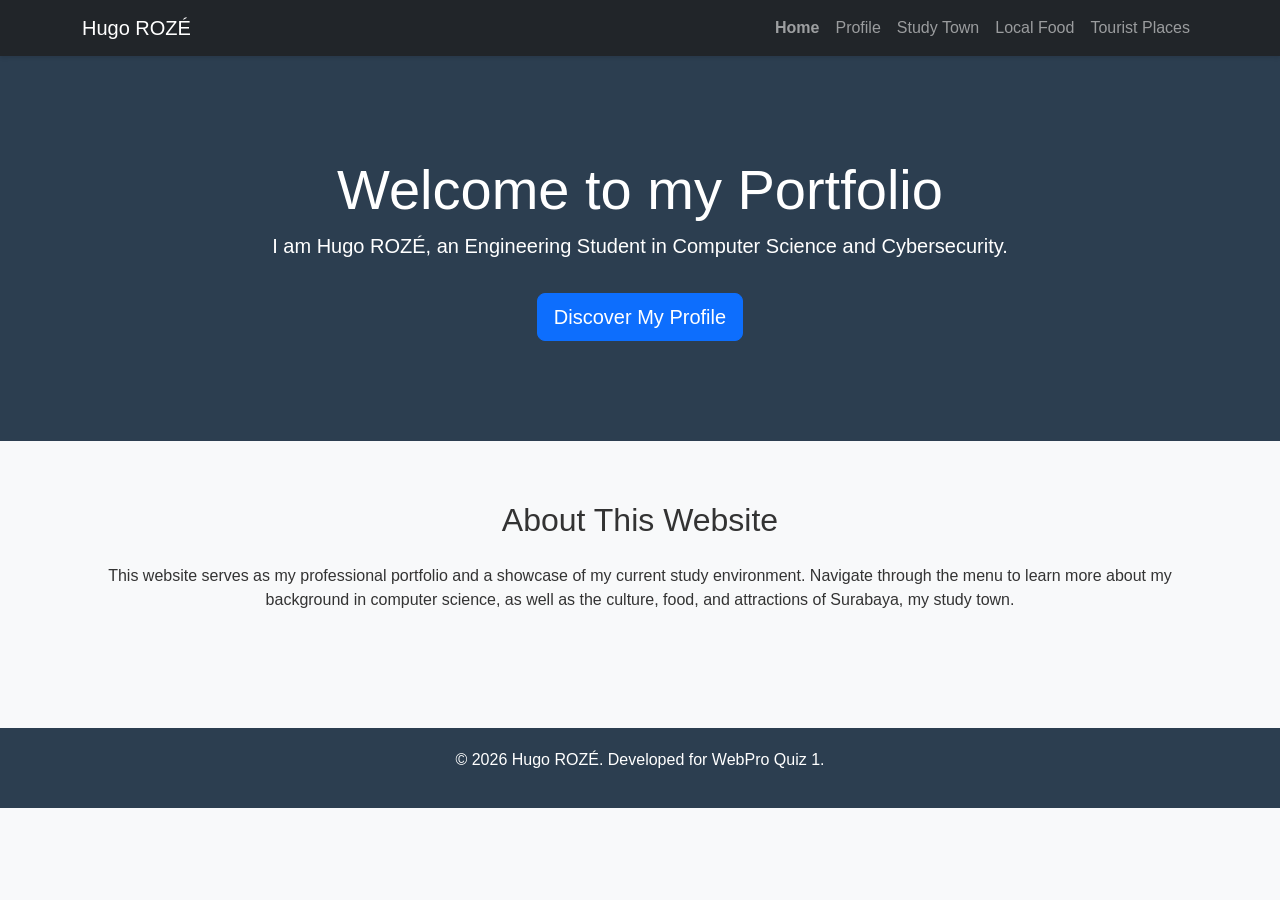
==== index.html @ a1cd0965 "Add index.html for automatic redirection to quiz1" ====
<!DOCTYPE html>
<html lang="en">
<head>
    <meta charset="UTF-8">
    <meta http-equiv="refresh" content="0; url=./quiz1/">
    <title>Redirecting...</title>
</head>
<body>
    <p>If you are not redirected automatically, follow this <a href="./quiz1/">link to the portfolio</a>.</p>
</body>
</html>
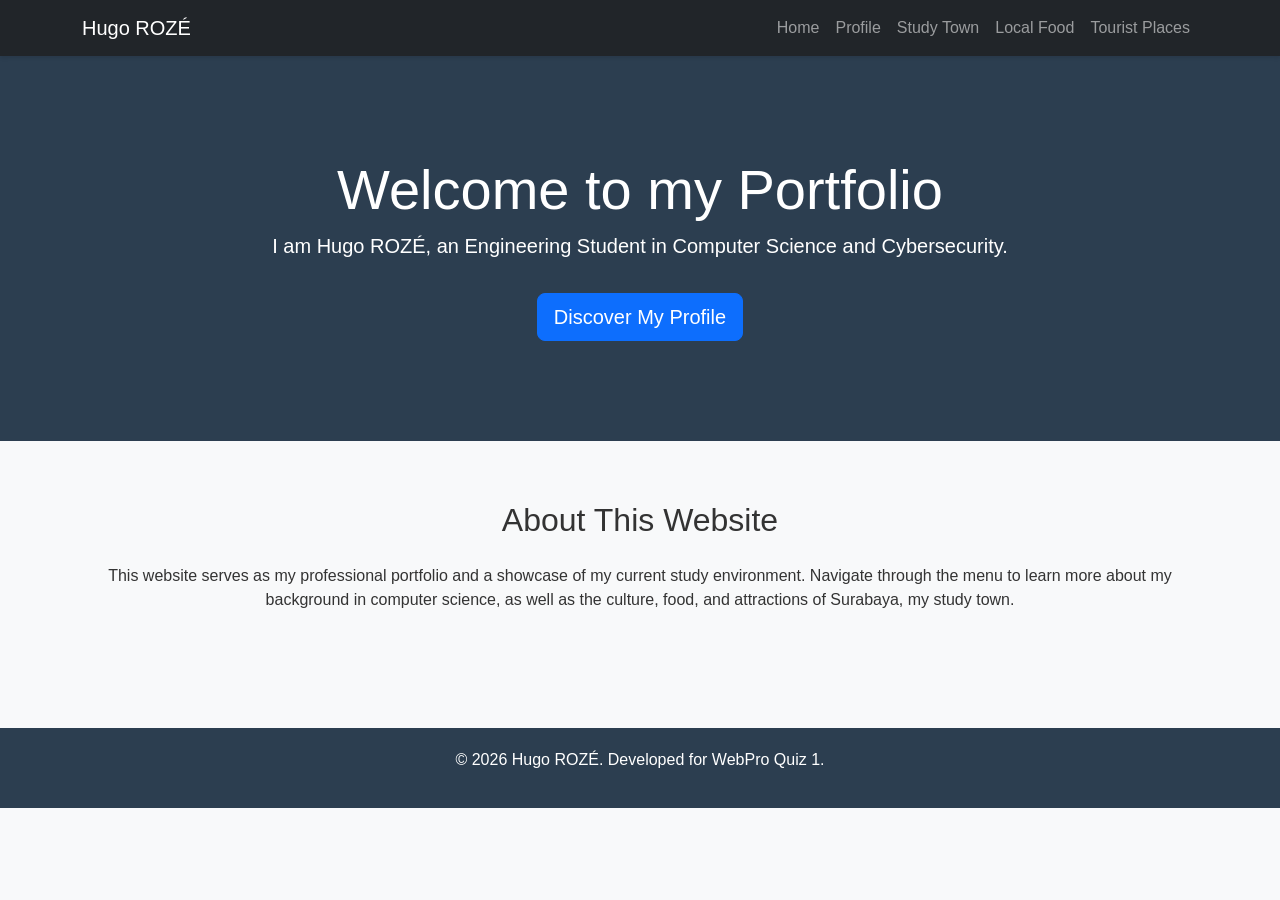
==== commit 779e8ae8: "Add files via upload" ====
--- a/index.html
+++ b/index.html
@@ -1,11 +1,49 @@
-<!DOCTYPE html>
-<html lang="en">
-<head>
-    <meta charset="UTF-8">
-    <meta http-equiv="refresh" content="0; url=./quiz1/">
-    <title>Redirecting...</title>
-</head>
-<body>
-    <p>If you are not redirected automatically, follow this <a href="./quiz1/">link to the portfolio</a>.</p>
-</body>
-</html>
+<!DOCTYPE html>
+<html lang="en">
+<head>
+    <meta charset="UTF-8">
+    <meta name="viewport" content="width=device-width, initial-scale=1.0">
+    <title>Hugo ROZÉ - Portfolio</title>
+    <link href="https://cdn.jsdelivr.net/npm/bootstrap@5.3.0/dist/css/bootstrap.min.css" rel="stylesheet">
+    <link rel="stylesheet" href="style.css">
+</head>
+<body>
+    <nav class="navbar navbar-expand-lg navbar-dark bg-dark">
+        <div class="container">
+            <a class="navbar-brand" href="/quiz1/">Hugo ROZÉ</a>
+            <button class="navbar-toggler" type="button" data-bs-toggle="collapse" data-bs-target="#navbarNav">
+                <span class="navbar-toggler-icon"></span>
+            </button>
+            <div class="collapse navbar-collapse" id="navbarNav">
+                <ul class="navbar-nav ms-auto">
+                    <li class="nav-item"><a class="nav-link" href="/quiz1/">Home</a></li>
+                    <li class="nav-item"><a class="nav-link" href="/quiz1/profile/">Profile</a></li>
+                    <li class="nav-item"><a class="nav-link" href="/quiz1/hometown/">Study Town</a></li>
+                    <li class="nav-item"><a class="nav-link" href="/quiz1/food/">Local Food</a></li>
+                    <li class="nav-item"><a class="nav-link" href="/quiz1/tourist/">Tourist Places</a></li>
+                </ul>
+            </div>
+        </div>
+    </nav>
+
+    <header class="hero-section">
+        <div class="container">
+            <h1 class="display-4">Welcome to my Portfolio</h1>
+            <p class="lead">I am Hugo ROZÉ, an Engineering Student in Computer Science and Cybersecurity.</p>
+            <a href="/quiz1/profile/" class="btn btn-primary btn-lg mt-3">Discover My Profile</a>
+        </div>
+    </header>
+
+    <section class="content-section container text-center">
+        <h2>About This Website</h2>
+        <p class="mt-4">This website serves as my professional portfolio and a showcase of my current study environment. Navigate through the menu to learn more about my background in computer science, as well as the culture, food, and attractions of Surabaya, my study town.</p>
+    </section>
+
+    <footer>
+        <p>&copy; 2026 Hugo ROZÉ. Developed for WebPro Quiz 1.</p>
+    </footer>
+
+    <script src="https://cdn.jsdelivr.net/npm/bootstrap@5.3.0/dist/js/bootstrap.bundle.min.js"></script>
+    <script src="script.js"></script>
+</body>
+</html>
--- a/style.css
+++ b/style.css
@@ -0,0 +1,49 @@
+body {
+    font-family: 'Segoe UI', Tahoma, Geneva, Verdana, sans-serif;
+    background-color: #f8f9fa;
+    color: #333;
+}
+
+.navbar {
+    box-shadow: 0 2px 4px rgba(0,0,0,0.1);
+}
+
+.hero-section {
+    background-color: #2c3e50;
+    color: white;
+    padding: 100px 0;
+    text-align: center;
+}
+
+.content-section {
+    padding: 60px 0;
+}
+
+.card {
+    border: none;
+    box-shadow: 0 4px 6px rgba(0,0,0,0.1);
+    transition: transform 0.3s ease;
+    margin-bottom: 20px;
+}
+
+.card:hover {
+    transform: translateY(-5px);
+}
+
+.skill-badge {
+    background-color: #0d6efd;
+    color: white;
+    padding: 5px 10px;
+    border-radius: 20px;
+    margin: 3px;
+    display: inline-block;
+    font-size: 0.9em;
+}
+
+footer {
+    background-color: #2c3e50;
+    color: white;
+    text-align: center;
+    padding: 20px 0;
+    margin-top: 40px;
+}
